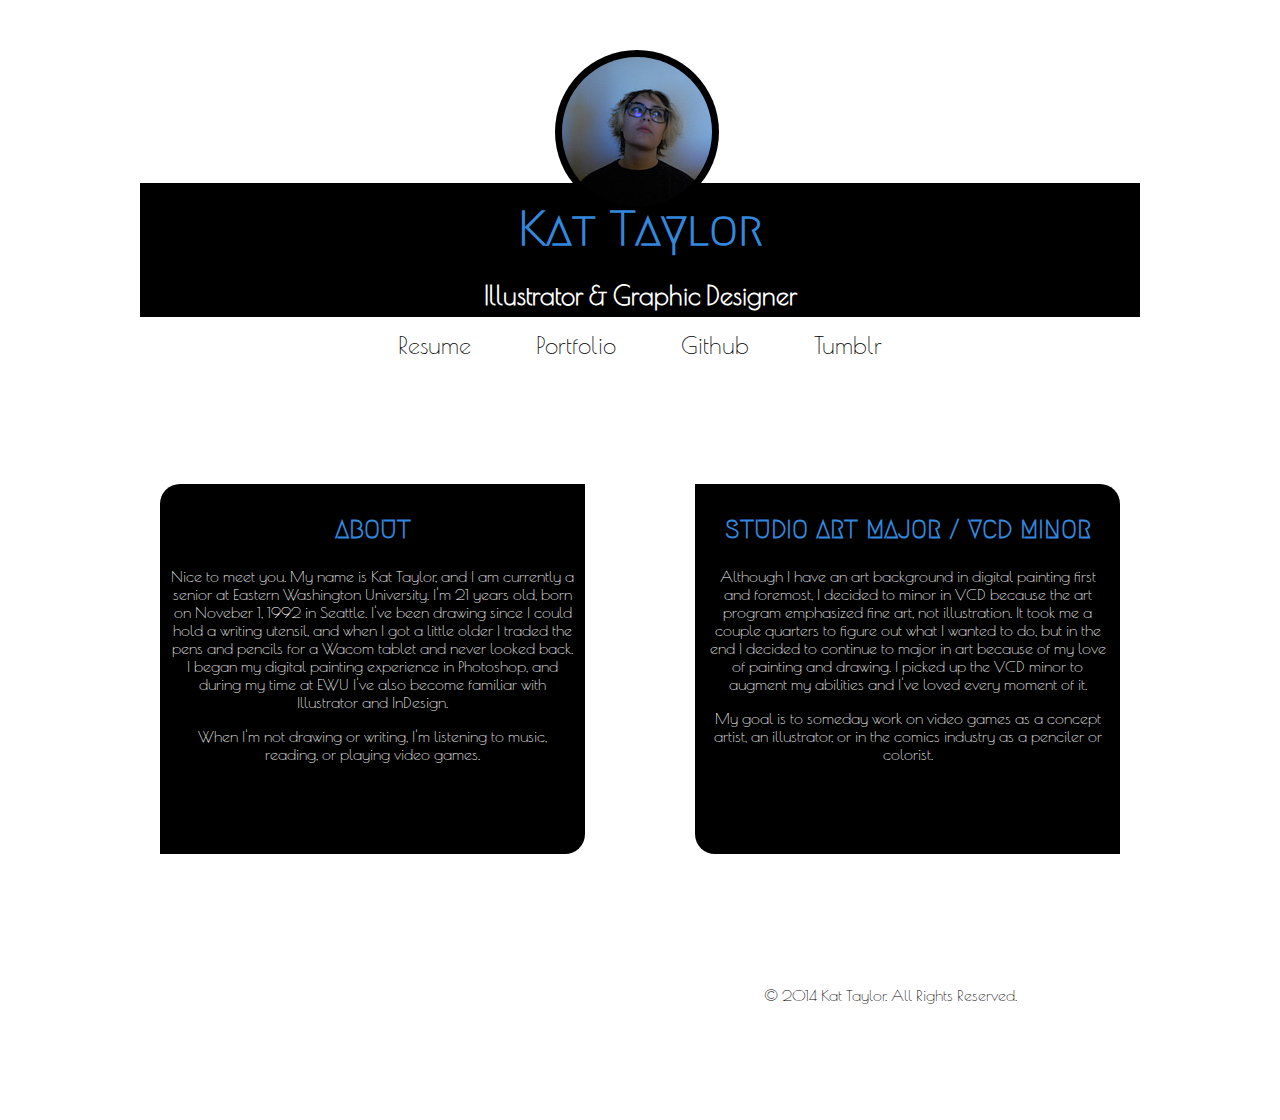
==== index.html @ b51ef1d5 "Base Commit" ====
<!doctype html>

<html lang="en">

<head>

  <meta charset="UTF-8" />

  <title>p1-bio | Kat Taylor</title>
	
  <link rel="icon" href="favicon.ico">	
 
  <link rel="stylesheet" href="css/normalize.css">

  <link rel="stylesheet" href="css/grid.css">	

  <link rel="stylesheet" href="css/styles.css">	

  <link href='http://fonts.googleapis.com/css?family=Poiret+One' rel='stylesheet' type='text/css'>

  <link href='http://fonts.googleapis.com/css?family=Megrim' rel='stylesheet' type='text/css'>

	
</head> 

<body>

	<div class="container">

		<section class="heading">

			<img src="img/me.jpg" alt="Kat Taylor" class="me">

			<a href="index.html" id="selected"><h1>Kat Taylor</h1></a>

			<h2>Illustrator &amp; Graphic Designer</h2>

		</section>

	
<!-- Nav -->

		<ul class="nav grid_12 alpha omega">

          	<a href="resume.html"><li>Resume</li></a> 

          	<a href="portfolio.html"><li>Portfolio</li></a>

          	<a href="https://github.com/kathryntaylor11"><li>Github</li></a>

          	<a href="http://saiphandsound.tumblr.com/"><li>Tumblr</li></a>  

        </ul> 

        <iframe width="100%" height="100" scrolling="no" frameborder="no" src="https://w.soundcloud.com/player/?url=https%3A//api.soundcloud.com/tracks/166714749&amp;auto_play=false&amp;hide_related=false&amp;show_comments=true&amp;show_user=true&amp;show_reposts=false&amp;visual=true"></iframe>

	
<!-- About  -->

	<section class="about grid_6 alpha omega">

		<h2>ABOUT</h2>

		<p>Nice to meet you. My name is Kat Taylor, and I am currently a senior at Eastern Washington University. I'm 21 years old, born on Noveber 1, 1992 in Seattle. I've been drawing since I could hold a writing utensil, and when I got a little older I traded the pens and pencils for a Wacom tablet and never looked back. I began my digital painting experience in Photoshop, and during my time at EWU I've also become familiar with Illustrator and InDesign.<p>

		<p>When I'm not drawing or writing, I'm listening to music, reading, or playing video games.</p>

	</section>

	<section class="major grid_6 alpha ">

		<h2>STUDIO ART MAJOR / VCD MINOR</h2>

		<p>Although I have an <a href="http://www.ewu.edu/cale/programs/art/art-degrees/ba-studio-art">art background in digital painting</a> first and foremost, I decided to <a href="http://www.ewu.edu/cshe/programs/design/design-degrees/minor-in-visual-communication-design">minor in VCD</a> because the art program emphasized fine art, not illustration. It took me a couple quarters to figure out what I wanted to do, but in the end I decided to continue to major in art because of my love of painting and drawing. I picked up the VCD minor to augment my abilities and I've loved every moment of it.</p>

		<p>My goal is to someday work on video games as a concept artist, an illustrator, or in the comics industry as a penciler or colorist.</p>

	</section>

  <!-- Footer  -->

		<footer class="grid_12 omega">

			<div id="copyright">

				<p>&copy; 2014 Kat Taylor. All Rights Reserved.</p>

			</div>	
		
		</footer>





	</div>

</body>



</html>
---- css/grid.css ----
/*
 Width: 1000px
 # Columns : 12 
 Column width: 65px
 Gutter : 20px 

 */
.grid_1 { width: 65px; }
.grid_2 { width: 150px; }
.grid_3 { width: 235px; }
.grid_4 { width: 320px; }
.grid_5 { width: 405px; }
.grid_6 { width: 490px; }
.grid_7 { width: 575px; }
.grid_8 { width: 660px; }
.grid_9 { width: 745px; }
.grid_10 { width: 830px; }
.grid_11 { width: 915px; }
.grid_12 { width: 1000px; }

.grid_1,
.grid_2,
.grid_3,
.grid_4,
.grid_5,
.grid_6,
.grid_7,
.grid_8,
.grid_9,
.grid_10,
.grid_11,
.grid_12 {
	margin: 0 20px 10px 0;
	float: left;
	display: block;
}

.alpha{margin-left:0px;}
.omega{margin-right:0px;}

.container{
	width: 1000px; 
	margin: auto;
}



.clear{clear:both;display:block;overflow:hidden;visibility:hidden;width:0;height:0}.clearfix:after{clear:both;content:' ';display:block;font-size:0;line-height:0;visibility:hidden;width:0;height:0}* html .clearfix,*:first-child+html .clearfix{zoom:1}
---- css/styles.css ----
/*  Body  */

body {
	font-family: 'Poiret One', cursive;
	}


/*  Selected Element  */

#selected {
	color: #3388dd;
	text-decoration: none;
}

#main {
	color: #3388dd;
	text-decoration: none;
}


/*  Image Editing  */

.me {
	border-radius: 50%;
	background: #000;
	margin: 50px 415px -19px;
	padding: 7px;

}

/*  Heading  */

h1 {
	font-family: 'Megrim', cursive;
	font-size: 3em;
	text-align: center;
	color: #3388dd;
	background: #000;
	padding: 18px 0;
	margin: -15px 0;
}

h2 {
	text-align: center;
	font-size: 1.6em;
	color: #fff;
	background: #000;
	padding: 7px 0;
	margin: 13px 0px 12px;
}

/* About */

.about {
	background: none repeat scroll 0% 0% #000;
	width: 405px;
	height: 350px;
	padding: 10px 10px;
	border-radius: 20px 0px;
	text-align: center;
	margin: 20px 20px 0px;
	color: #fff;
	float: left;
}

.about h2 {
	font-family: 'Megrim', cursive;
	color: #3388dd;
}



/* Major */

.major {
	background: none repeat scroll 0% 0% #000;
	width: 405px;
	height: 350px;
	padding: 10px 10px;
	border-radius: 0px 20px;
	text-align: center;
	margin: 20px 20px 0px;
	color: #fff;
	float: right;
}

.major h2 {
	font-family: 'Megrim', cursive;
	color: #3388dd;
}

.major a:link {
	color: #fff;
	text-decoration: none;
}

.major a:visited {
	color: #fff;
}

.major a:hover {
	color: #3388dd;
}

.major a:active {
	color: #3388dd;
}

/*  Nav  */


ul.nav {
	font-size: 1.50em;
	margin: -138px auto;
	padding: 120px 0px;
	list-style: none;
	display: block;
	text-align: center;
}

ul.nav li{
	display: inline-block;
	margin: 0 10px;
	padding: 20px;
}

ul.nav li a {
	color: #000;
	display: block;
	text-decoration: none;
}

ul li a:hover, ul li a:focus {
 color: #3388dd;
}

/*  Links  */



ul.nav a:link {
	color: #000;
}

ul.nav a:visited {
	color: #000;
}

ul.nav a:hover {
	color: #3388dd;
}

ul.nav a:active {
	color: #3388dd;
}

/* Social Media */


/*  Footer  */

#copyright {
	text-align: center;
	margin: 0;
	padding: 100px;
}



/*  Footer  */

footer {
    position : absolute;
    bottom : -20px;
    height : 40px;
    margin-top : 40px;
}

#copyright p{
  text-align: center;
  margin-left: 500px;
}


/* Your Website Styles */

/*Used www.designcouch.com/home/why/2013/11/01/responsive-css3-lightbox-with-no-javascript/*/

/*Gallery Code forked from http://codepen.io/dudleystorey/pen/izJkB/*/

@keyframes photopresent { 
  0% { width: 0;  height: 0; opacity: 0;  }
  30% { width: 450px; height: 0; opacity: 0;  }
  60% { width: 450px; height: 560px; opacity: 0; margin: 20px; }
  100% { width: 450px; height: 560px; opacity: 1; margin: 20px; }
}

html { 
  min-height: 100%; 
  position: relative; 
}

#container { 
  background-color: #000;
  border-radius: 20px;

}

#gallery { 
  float: left; 
}

#gallery a { 
  background: #fff; 
  display: inline-block;
  transition: 4s box-shadow ease-in;
}

#gallery { 
  margin-left: 1.2rem; 
  width: 150px; 
  margin-top: 2.2rem;  
}

#gallery img { 
  width: 150px; 
  height: 150px; 
  margin: 10px 0 5px;
  text-align: center;
}

#gallery div { 
  margin-left: 1.5rem; 
  background: rgba(0,0,0,0); 
  position: absolute; 
  top: 5px; 
  bottom: 0;
  width: 100%; 
  height: 100%;
  z-index: 2;
  display: flex;
  align-items: center;
  justify-content: center;
  visibility: hidden; 
}

#gallery div:target {
  visibility: visible;
  background: rgba(0,0,0,0.6);
  transition: .35s background linear;
}

#gallery div:target a { 
  box-shadow: 0 0 8px 8px rgba(0,0,0,0.3); 
}

#gallery div:target a img { 
  animation: photopresent 3s forwards;
}

body:target #gallery div { 
  background: rgba(0,0,0,0); 
  transition: 1.5s background ease-out; 
}
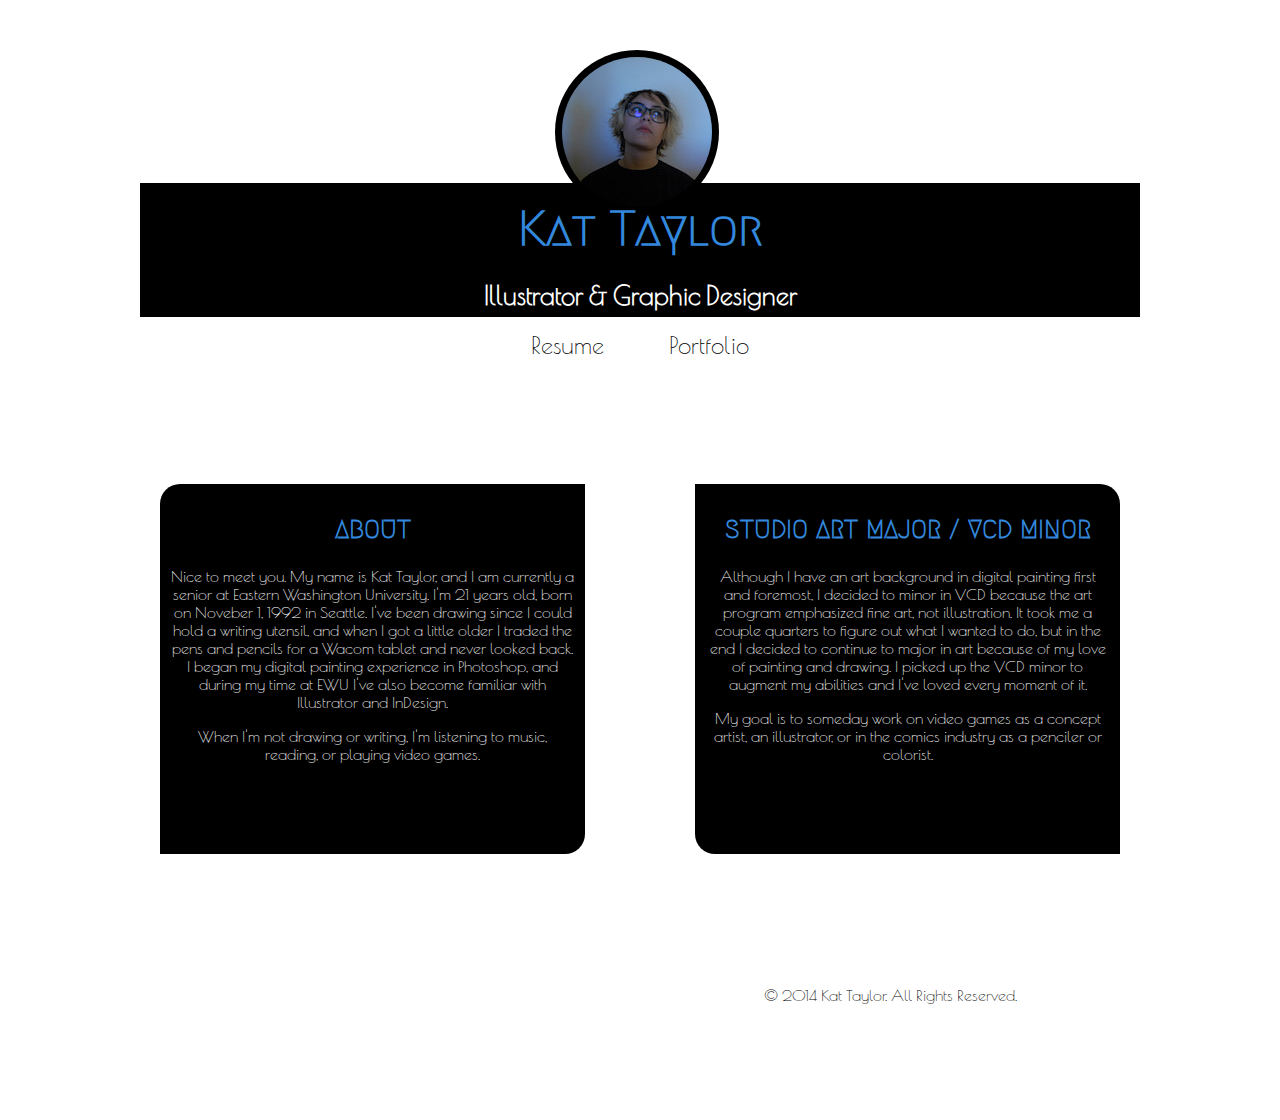
==== commit 37ff4595: "Version 2" ====
--- a/index.html
+++ b/index.html
@@ -45,10 +45,6 @@
           	<a href="resume.html"><li>Resume</li></a> 
 
           	<a href="portfolio.html"><li>Portfolio</li></a>
-
-          	<a href="https://github.com/kathryntaylor11"><li>Github</li></a>
-
-          	<a href="http://saiphandsound.tumblr.com/"><li>Tumblr</li></a>  
 
         </ul> 
 
